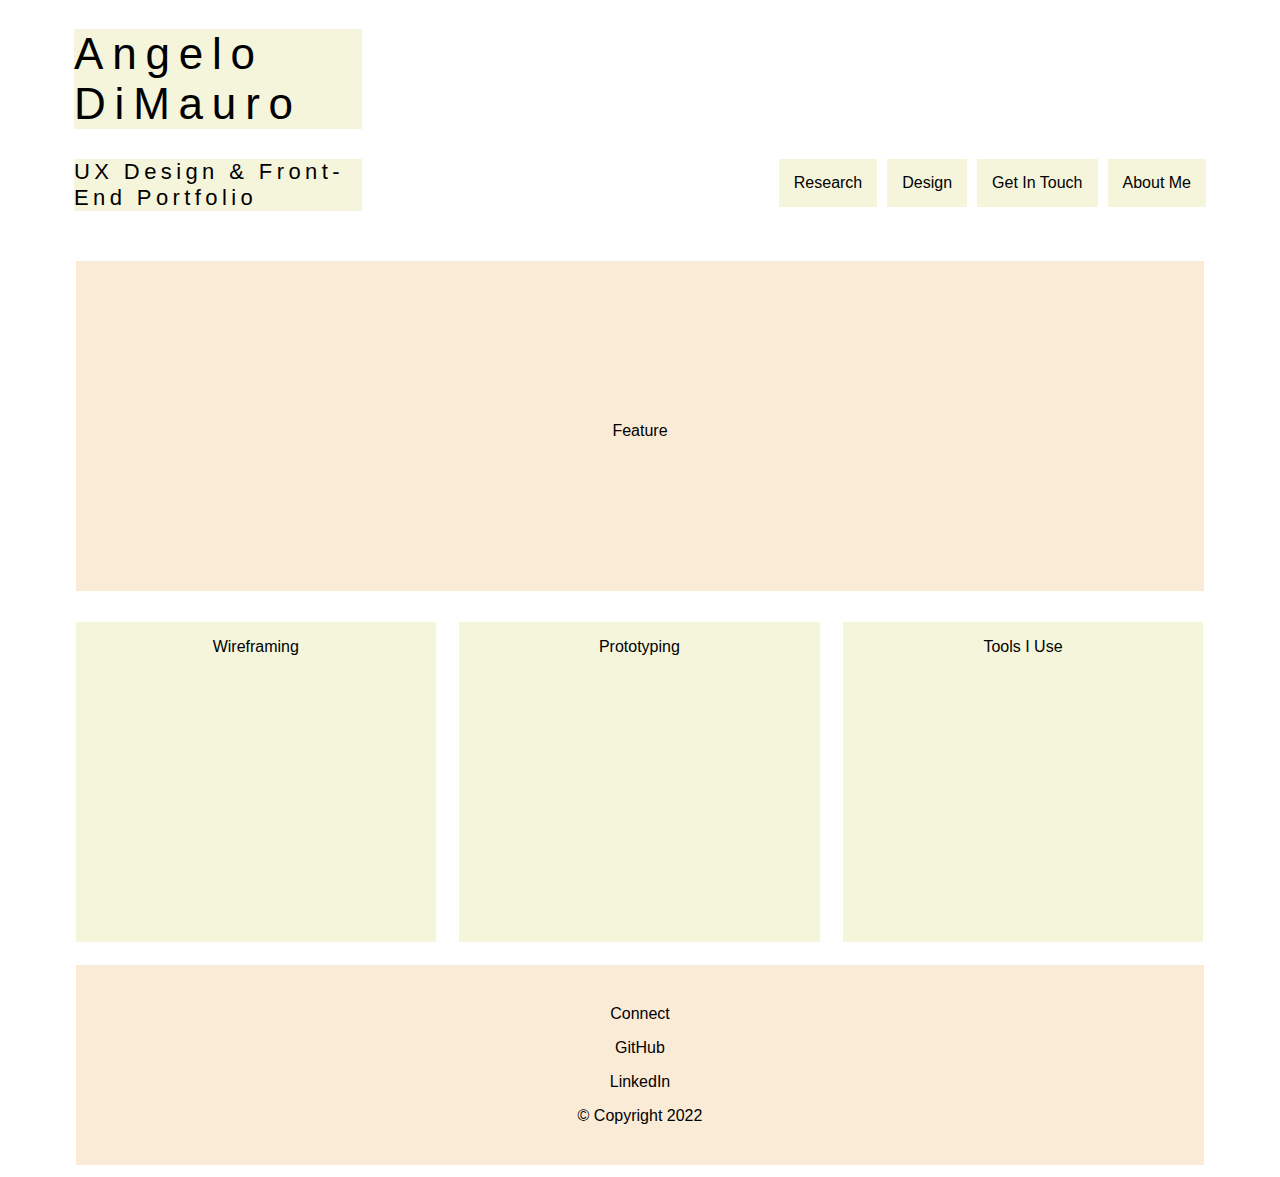
==== index.html @ 490a45af "draft 1" ====
<!DOCTYPE html>
<html lang="en">
<head>
    <meta charset="UTF-8">
    <meta http-equiv="X-UA-Compatible" content="IE=edge">
    <meta name="viewport" content="width=device-width, initial-scale=1.0">
    <title>Nice To Meet You</title>
    <link rel="stylesheet" href="Resources/css/index.css">
</head>
<body>
    <header>
        <h1>Angelo DiMauro</h1>
        <div id="nav">
            <ul>
                <li><a href="">About Me</a></li>
                <li><a href="">Get In Touch</a></li>
                <li><a href="">Design</a></li>
                <li><a href="">Research</a></li>
            </ul>
        </div>
        <h2>UX Design & Front-End Portfolio</h2>
    </header>
    <div id="content">
        <div id="feature">
            <p>Feature</p>
        </div>
    </div>
    <div class="column1">
        <p>Wireframing</p>
    </div>
    <div class="column2">
        <p>Prototyping</p>
    </div>
    <div class="column3">
        <p>Tools I Use</p>
    </div>
    
    <footer>
        <div class="connect">
            <p>Connect</p>
            <p>GitHub</p>
            <p>LinkedIn</p>
            <p>&copy; Copyright 2022</p>
        </div>
    </footer>
</body>

</html>
---- Resources/css/index.css ----
body {
    width: 90%;
    margin: 0 auto;
    text-align: center;
   }

li {
    display: inline;
    padding: 15px;
    background-color: beige;
    float: right;
    /*border: 3px solid darkcyan;
    border-radius: 5px;*/
    margin-right: 10px;
    ;
    
}
.column1, .column2, .column3 {
    width: 31.3%;
    float:left;
    margin: 1%;
    background-color: beige;
    height: 20em;
    /*border: 5px solid darkcyan;
    border-radius: 15px;*/
}
#feature {
    background-color: antiquewhite;
    margin: 1%;
    width: 98%;
    align-content: center;
    margin: 20px auto;
    height: 20em;
    padding-top: 10px;
    /*border: 5px solid darkcyan;
    border-radius: 15px;*/
}
* {
    font-family: 'Franklin Gothic Medium', 'Arial Narrow', Arial, sans-serif;
}
h1, h2 {
    letter-spacing: 0.2em;
    font-size: 44px;
    font-weight: 200;
    text-align: left;
    margin-left: 10px;
    background-color: beige;
    width: 25%;
  
}
h2 {
    font-size: 22px;
    margin-bottom: 50px;
    
}
a {
    text-decoration: none;
    color: black;
}

.labels {
    padding: 10px;
    margin: 5px;
    width: 200px;
}

footer {
    /*margin-left: 15px;*/
    display: inline-flex;
    width: 98%;
    justify-content: center;
    align-items: center;
    height: 200px;
    margin: 1%;
    margin-left: 1%;
    background-color: antiquewhite;
}
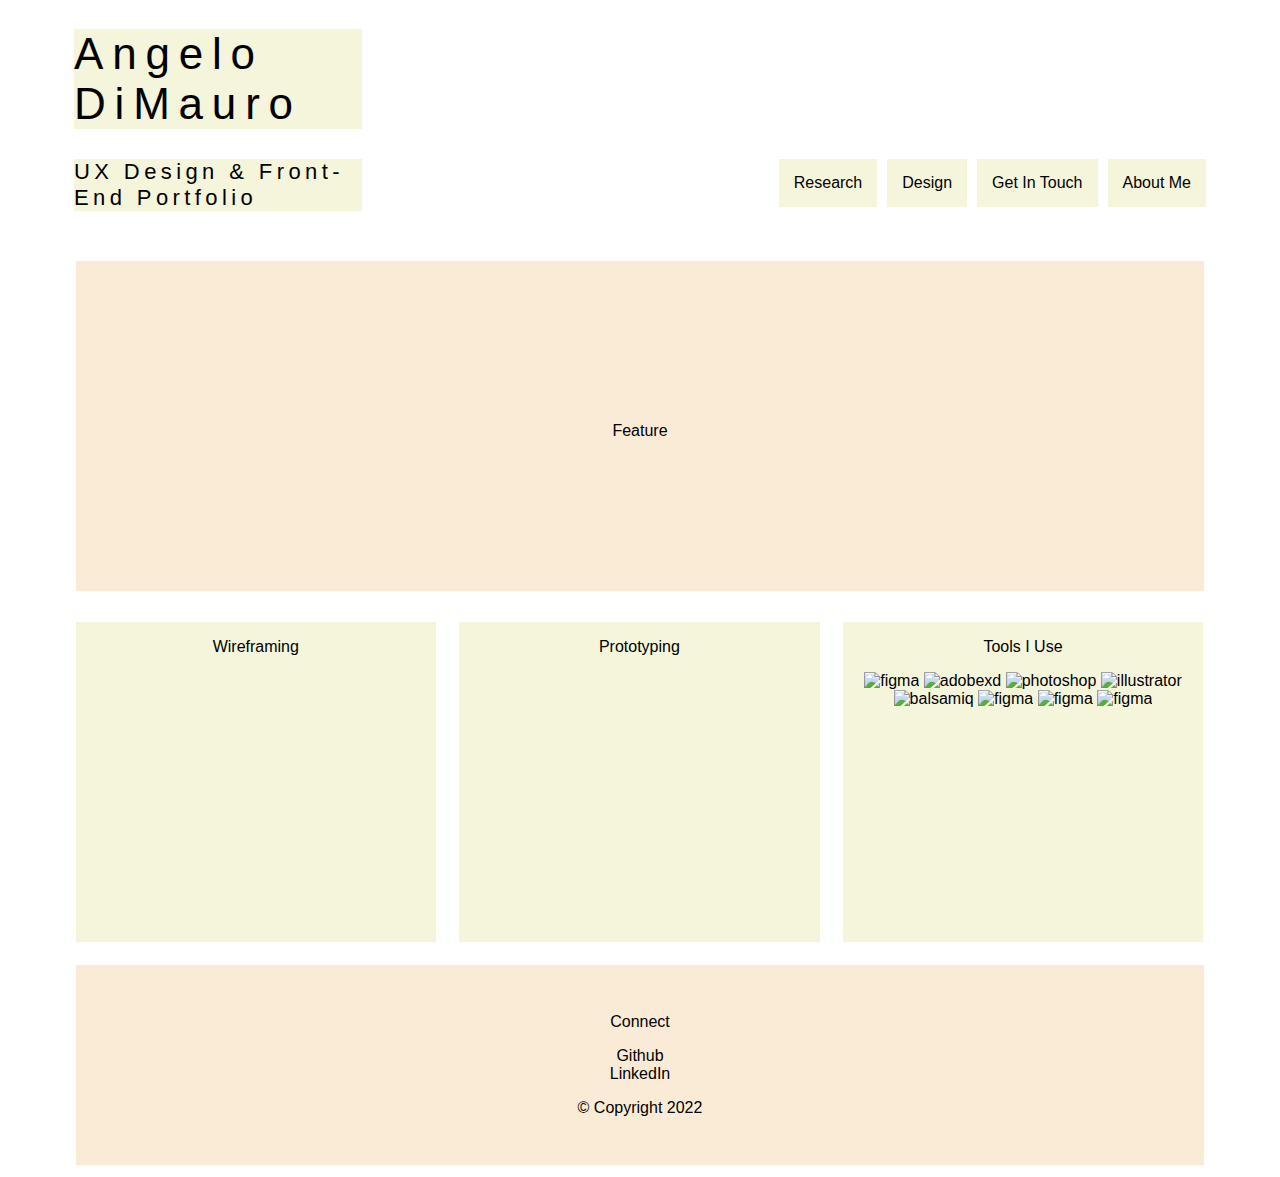
==== commit a8bfaecb: "Draft2" ====
--- a/index.html
+++ b/index.html
@@ -22,24 +22,34 @@
     </header>
     <div id="content">
         <div id="feature">
-            <p>Feature</p>
+            <p class="heading">Feature</p>
         </div>
     </div>
     <div class="column1">
-        <p>Wireframing</p>
+        <p class="heading">Wireframing</p>
     </div>
     <div class="column2">
-        <p>Prototyping</p>
+        <p class="heading">Prototyping</p>
     </div>
     <div class="column3">
-        <p>Tools I Use</p>
+        <p class="heading">Tools I Use</p>
+        <div class="tools">
+        <img src="Resources/figma.png" alt="figma" width="15%" height="15%">
+        <img src="Resources/adobexd.png" alt="adobexd" width="15%" height="15%">
+        <img src="Resources/photoshop.jpg" alt="photoshop" width="15%" height="16%">
+        <img src="Resources/illustrator.png" alt="illustrator" width="15%" height="15%">
+        <img src="Resources/balsamiq.jpg" alt="balsamiq" width="15%" height="15%">
+        <img src="Resources/vsc.png" alt="figma" width="15%" height="15%">
+        <img src="Resources/github.jpg" alt="figma" width="15%" height="15%">
+        <img src="Resources/gitbash.png" alt="figma" width="15%" height="15%">
+        </div>
     </div>
     
     <footer>
         <div class="connect">
             <p>Connect</p>
-            <p>GitHub</p>
-            <p>LinkedIn</p>
+            <a href="github.html">Github</a><br>
+            <a href="linkedin.html">LinkedIn</a>
             <p>&copy; Copyright 2022</p>
         </div>
     </footer>
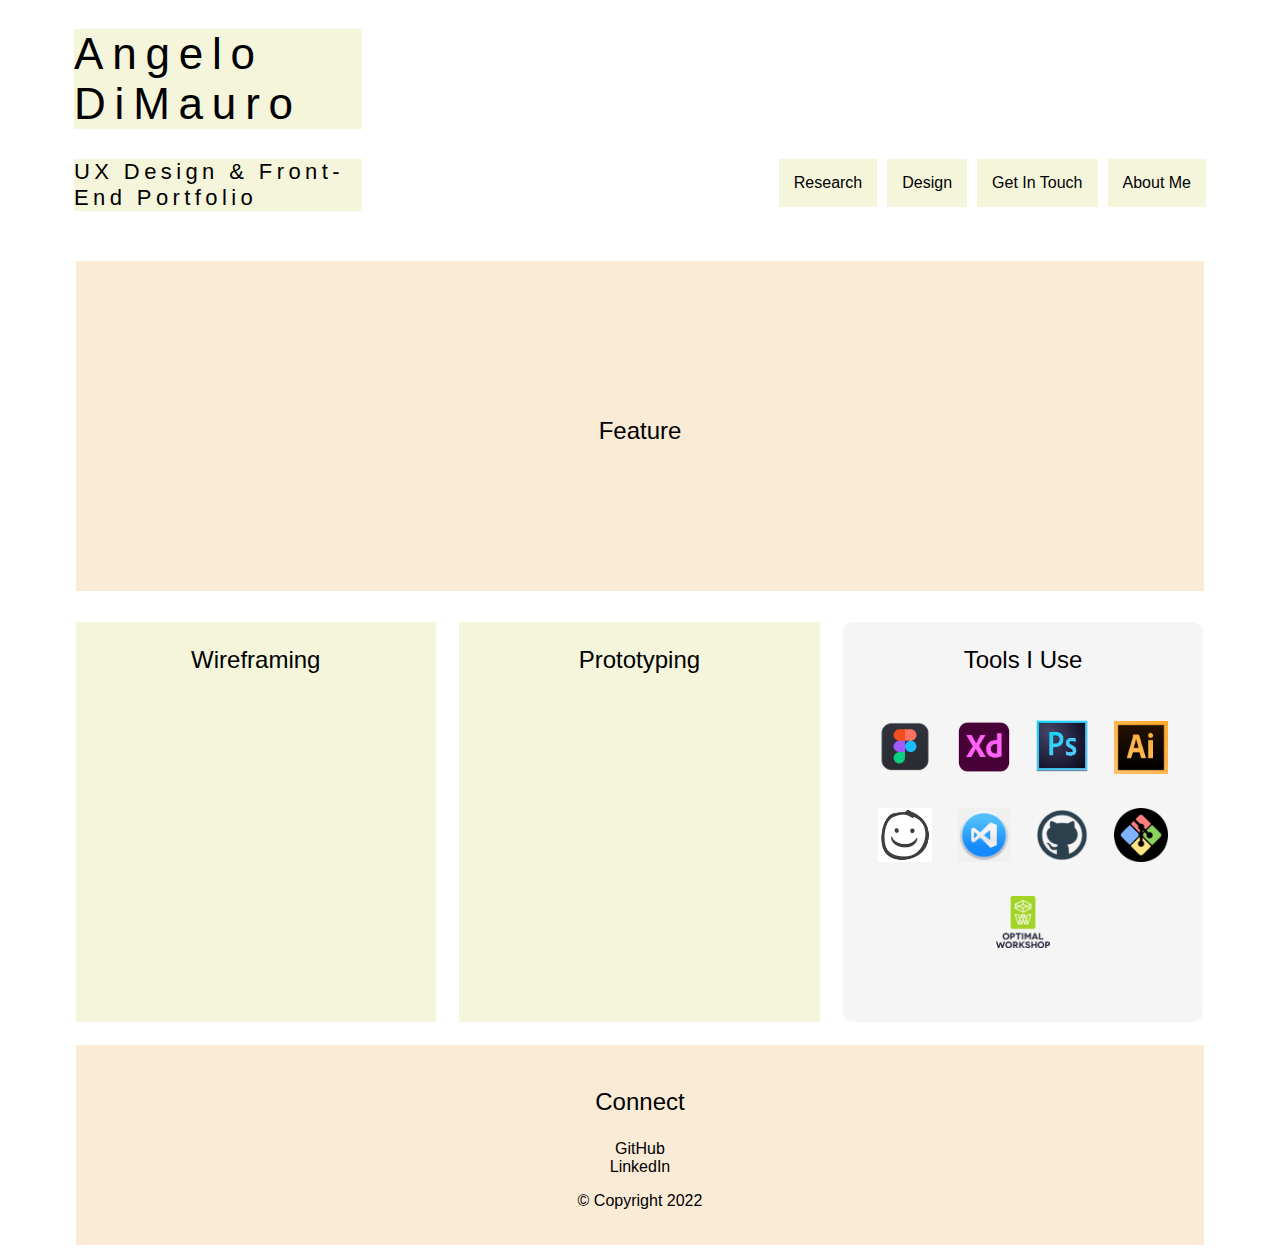
==== commit 2b953ca6: "optimal" ====
--- a/index.html
+++ b/index.html
@@ -42,14 +42,15 @@
         <img src="Resources/vsc.png" alt="figma" width="15%" height="15%">
         <img src="Resources/github.jpg" alt="figma" width="15%" height="15%">
         <img src="Resources/gitbash.png" alt="figma" width="15%" height="15%">
+        <img id="optimal" src="Resources/optimal.png" alt="figma" width="15%" height="15%">
         </div>
     </div>
     
     <footer>
         <div class="connect">
-            <p>Connect</p>
-            <a href="github.html">Github</a><br>
-            <a href="linkedin.html">LinkedIn</a>
+            <p class="heading">Connect</p>
+            <a href="https://github.com/AngeloDiMauro" target="_blank" rel="noopener noreferrer">GitHub</a><br>
+            <a href="https://www.linkedin.com/in/angelo-d-70a89223/" target="_blank" rel="noopener noreferrer">LinkedIn</a>
             <p>&copy; Copyright 2022</p>
         </div>
     </footer>
--- a/Resources/css/index.css
+++ b/Resources/css/index.css
@@ -20,7 +20,7 @@
     float:left;
     margin: 1%;
     background-color: beige;
-    height: 20em;
+    height: 25em;
     /*border: 5px solid darkcyan;
     border-radius: 15px;*/
 }
@@ -50,9 +50,9 @@
 }
 h2 {
     font-size: 22px;
-    margin-bottom: 50px;
-    
+    margin-bottom: 50px;   
 }
+
 a {
     text-decoration: none;
     color: black;
@@ -62,6 +62,23 @@
     padding: 10px;
     margin: 5px;
     width: 200px;
+}
+.column3 img {
+    height: fit-content;
+    display: inline-flex;
+    justify-content: space-evenly;
+    align-items: center;
+    padding: 10px;
+    margin-top: 10px;
+}
+
+.column3 {
+    background-color: whitesmoke;
+    border-radius: 10px;
+}
+
+.heading {
+    font-size: 24px;
 }
 
 footer {
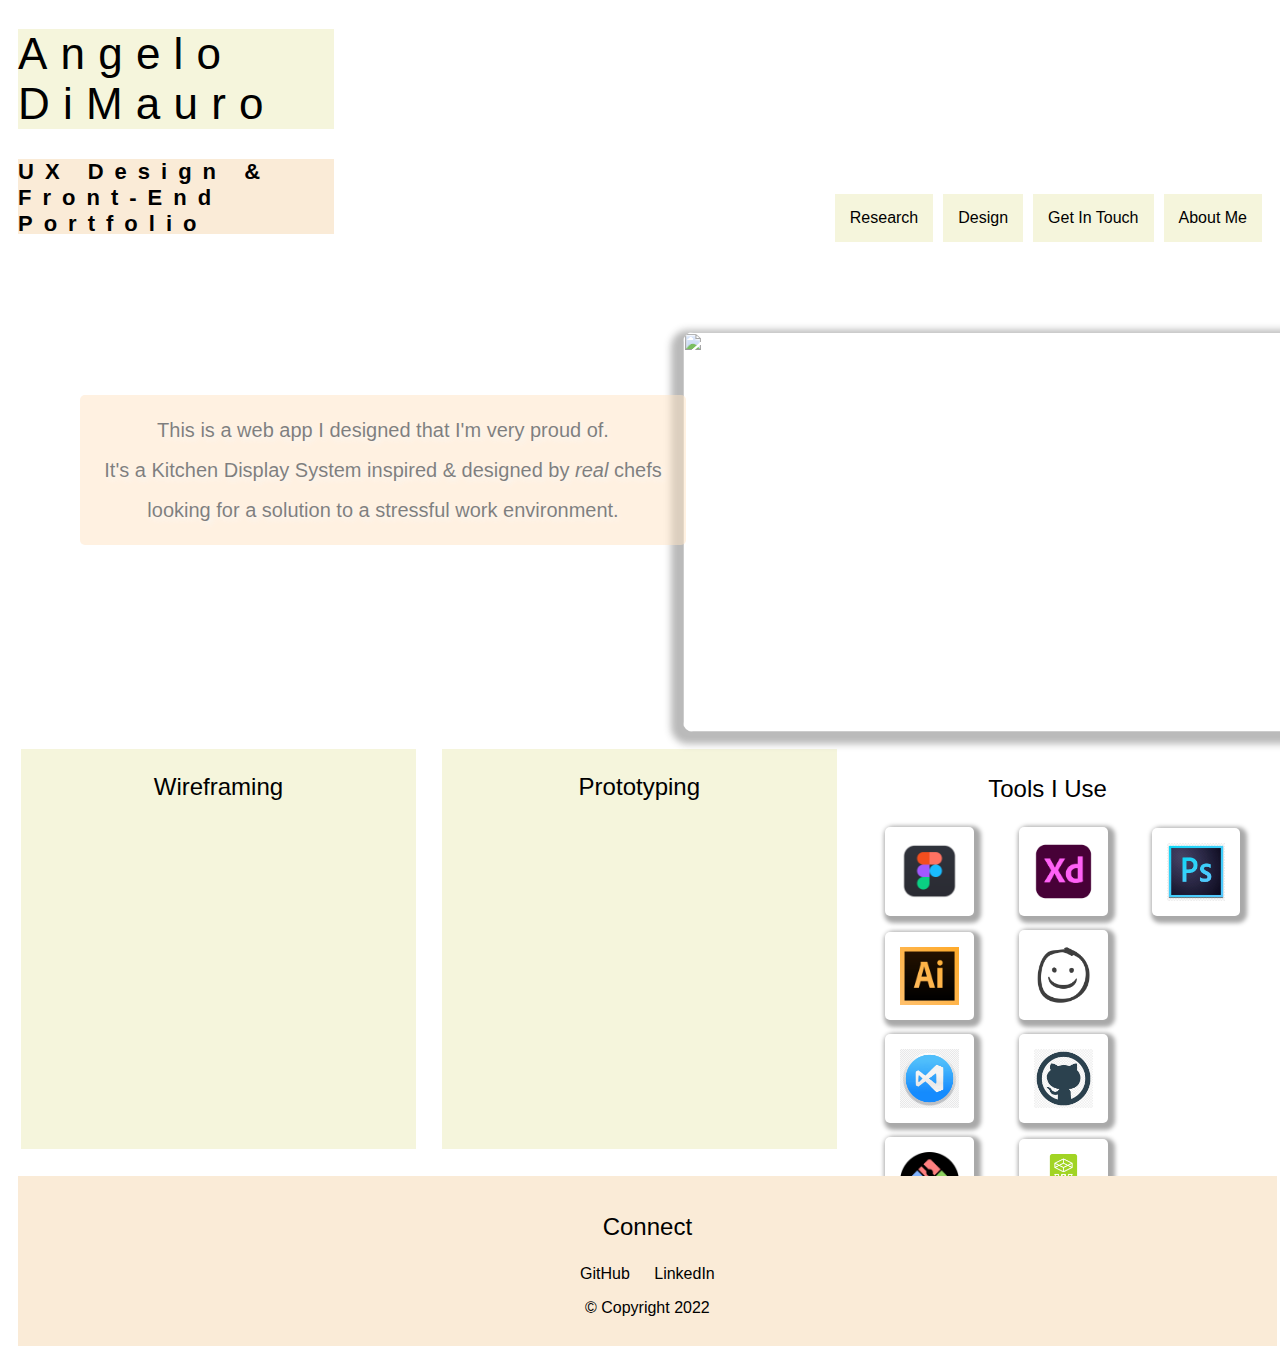
==== commit 6c8c08c6: "New changes" ====
--- a/index.html
+++ b/index.html
@@ -8,9 +8,10 @@
     <link rel="stylesheet" href="Resources/css/index.css">
 </head>
 <body>
-    <header>
+    <div id = 'header'>
         <h1>Angelo DiMauro</h1>
-        <div id="nav">
+        <h2>UX Design & Front-End Portfolio</h2>
+        <div class = "nav">
             <ul>
                 <li><a href="">About Me</a></li>
                 <li><a href="">Get In Touch</a></li>
@@ -18,13 +19,19 @@
                 <li><a href="">Research</a></li>
             </ul>
         </div>
-        <h2>UX Design & Front-End Portfolio</h2>
-    </header>
-    <div id="content">
-        <div id="feature">
-            <p class="heading">Feature</p>
-        </div>
     </div>
+  
+    <div class="content">
+        <p class="feature">This is a web app I designed that I'm very proud of.<br>
+            It's a Kitchen Display System inspired & designed by <em>real</em> chefs<br>
+        looking for a solution to a stressful work environment.</p>
+    </div>
+
+    <div class='wechef'>
+        <a href="https://xd.adobe.com/view/ce059eaf-9f51-48f5-96e3-95e68777652a-9b56/" target="_blank"><img src="Resources/wechefhome.jpg" alt=""></a>
+    </div>
+        
+
     <div class="column1">
         <p class="heading">Wireframing</p>
     </div>
@@ -33,23 +40,23 @@
     </div>
     <div class="column3">
         <p class="heading">Tools I Use</p>
-        <div class="tools">
+        <div class ='images'>
         <img src="Resources/figma.png" alt="figma" width="15%" height="15%">
         <img src="Resources/adobexd.png" alt="adobexd" width="15%" height="15%">
-        <img src="Resources/photoshop.jpg" alt="photoshop" width="15%" height="16%">
+        <img src="Resources/photoshop.jpg" alt="photoshop" width="14.5%" height="14.5%">
         <img src="Resources/illustrator.png" alt="illustrator" width="15%" height="15%">
         <img src="Resources/balsamiq.jpg" alt="balsamiq" width="15%" height="15%">
         <img src="Resources/vsc.png" alt="figma" width="15%" height="15%">
         <img src="Resources/github.jpg" alt="figma" width="15%" height="15%">
         <img src="Resources/gitbash.png" alt="figma" width="15%" height="15%">
-        <img id="optimal" src="Resources/optimal.png" alt="figma" width="15%" height="15%">
+        <img src="Resources/optimal.png" alt="figma" width="15%" height="15%">
         </div>
     </div>
     
     <footer>
         <div class="connect">
             <p class="heading">Connect</p>
-            <a href="https://github.com/AngeloDiMauro" target="_blank" rel="noopener noreferrer">GitHub</a><br>
+            <a href="https://github.com/AngeloDiMauro" target="_blank" rel="noopener noreferrer">GitHub</a>
             <a href="https://www.linkedin.com/in/angelo-d-70a89223/" target="_blank" rel="noopener noreferrer">LinkedIn</a>
             <p>&copy; Copyright 2022</p>
         </div>
--- a/Resources/css/index.css
+++ b/Resources/css/index.css
@@ -1,8 +1,11 @@
+* {
+    font-family: 'Franklin Gothic Medium', 'Arial Narrow', Arial, sans-serif;
+}
+/*
 body {
     width: 90%;
     margin: 0 auto;
-    text-align: center;
-   }
+}*/
 
 li {
     display: inline;
@@ -12,9 +15,25 @@
     /*border: 3px solid darkcyan;
     border-radius: 5px;*/
     margin-right: 10px;
+    position: relative;
+    top: 10px;
     ;
     
 }
+
+li:hover {
+    background-color: burlywood;
+    border-radius: 5px;
+    transition: background-color .5s ease;
+
+}
+
+.nav {
+    position: relative;
+    top: -100px;
+    
+}
+
 .column1, .column2, .column3 {
     width: 31.3%;
     float:left;
@@ -24,33 +43,77 @@
     /*border: 5px solid darkcyan;
     border-radius: 15px;*/
 }
-#feature {
-    background-color: antiquewhite;
-    margin: 1%;
-    width: 98%;
-    align-content: center;
-    margin: 20px auto;
-    height: 20em;
-    padding-top: 10px;
-    /*border: 5px solid darkcyan;
-    border-radius: 15px;*/
+.content .feature {
+    position: absolute;
+    left: 90px;
+    top: 375px;
+    text-align: center;
+    line-height: 2em;
+    font-size: 20px;
+    z-index: 50;
+    text-shadow: 3px 3px 6px whitesmoke;
+    width: 45%;   
+    margin-left: -10px;
+    background-color: bisque;
+    padding: 15px;
+    border-radius: 5px;
+    opacity: 50%;
 }
-* {
-    font-family: 'Franklin Gothic Medium', 'Arial Narrow', Arial, sans-serif;
+
+.content .feature:hover {
+    opacity: 100%;
+    transform: scale(1.1);
+    transition: opacity .5s ease,
+    transform .5s ease;
 }
-h1, h2 {
-    letter-spacing: 0.2em;
+
+.wechef a img {
+    height: 400px;
+    width: 750px;
+    border-radius: 10px;
+    box-shadow: -5px 5px 7px 7px darkgray;
+    margin-left: 225px;
+    margin-right: 15px;
+    position: relative;
+    left: 450px;
+    opacity: 80%;
+}
+
+.wechef a img:hover {
+    transition: opacity .5s ease,
+    transform .5s ease;
+    opacity: 100%;
+    transform: scale(1.1);
+}
+
+/*
+.content .feature:hover {
+    transform: scale(1.1);
+    transition: transform 2s ease;
+    animation-fill-mode: forwards;
+}*/
+
+h1 {
+    letter-spacing: 0.3em;
     font-size: 44px;
     font-weight: 200;
     text-align: left;
     margin-left: 10px;
     background-color: beige;
+    background-size: 25%;
     width: 25%;
-  
+    background-position: center;
 }
 h2 {
     font-size: 22px;
     margin-bottom: 50px;   
+    text-align: left;
+    margin-left: 10px;
+    background-color: antiquewhite;
+    width: 25%;
+    background-position: center;
+    height: 75px;
+    letter-spacing: 0.5em;
 }
 
 a {
@@ -58,37 +121,45 @@
     color: black;
 }
 
-.labels {
-    padding: 10px;
-    margin: 5px;
-    width: 200px;
-}
 .column3 img {
-    height: fit-content;
     display: inline-flex;
-    justify-content: space-evenly;
+    justify-content: space-between;
     align-items: center;
-    padding: 10px;
-    margin-top: 10px;
+    align-content: center;
+    padding: 15px;
+    margin: 0px 5px 10px 35px;
+    box-shadow: 3px 3px 4px 4px darkgray;
+    border-radius: 5px;
+    background-color: white;
 }
 
 .column3 {
-    background-color: whitesmoke;
-    border-radius: 10px;
+    background-color: white;
+    margin: 15px auto;
 }
 
 .heading {
     font-size: 24px;
+    text-align: center;
 }
 
-footer {
-    /*margin-left: 15px;*/
-    display: inline-flex;
+.connect {
+    display: inline-block;
     width: 98%;
-    justify-content: center;
-    align-items: center;
-    height: 200px;
-    margin: 1%;
-    margin-left: 1%;
+    height: 150px;
     background-color: antiquewhite;
+    margin: 10px 10px;
+    text-align: center;
+    align-content: center;
+    padding: 10px;
+}
+
+.connect a {
+    padding: 10px;
+    text-align: center;
+}
+.connect a:hover {
+    background-color: lightsalmon;
+    border-radius: 5px;
+    transition: background-color .5s ease;
 }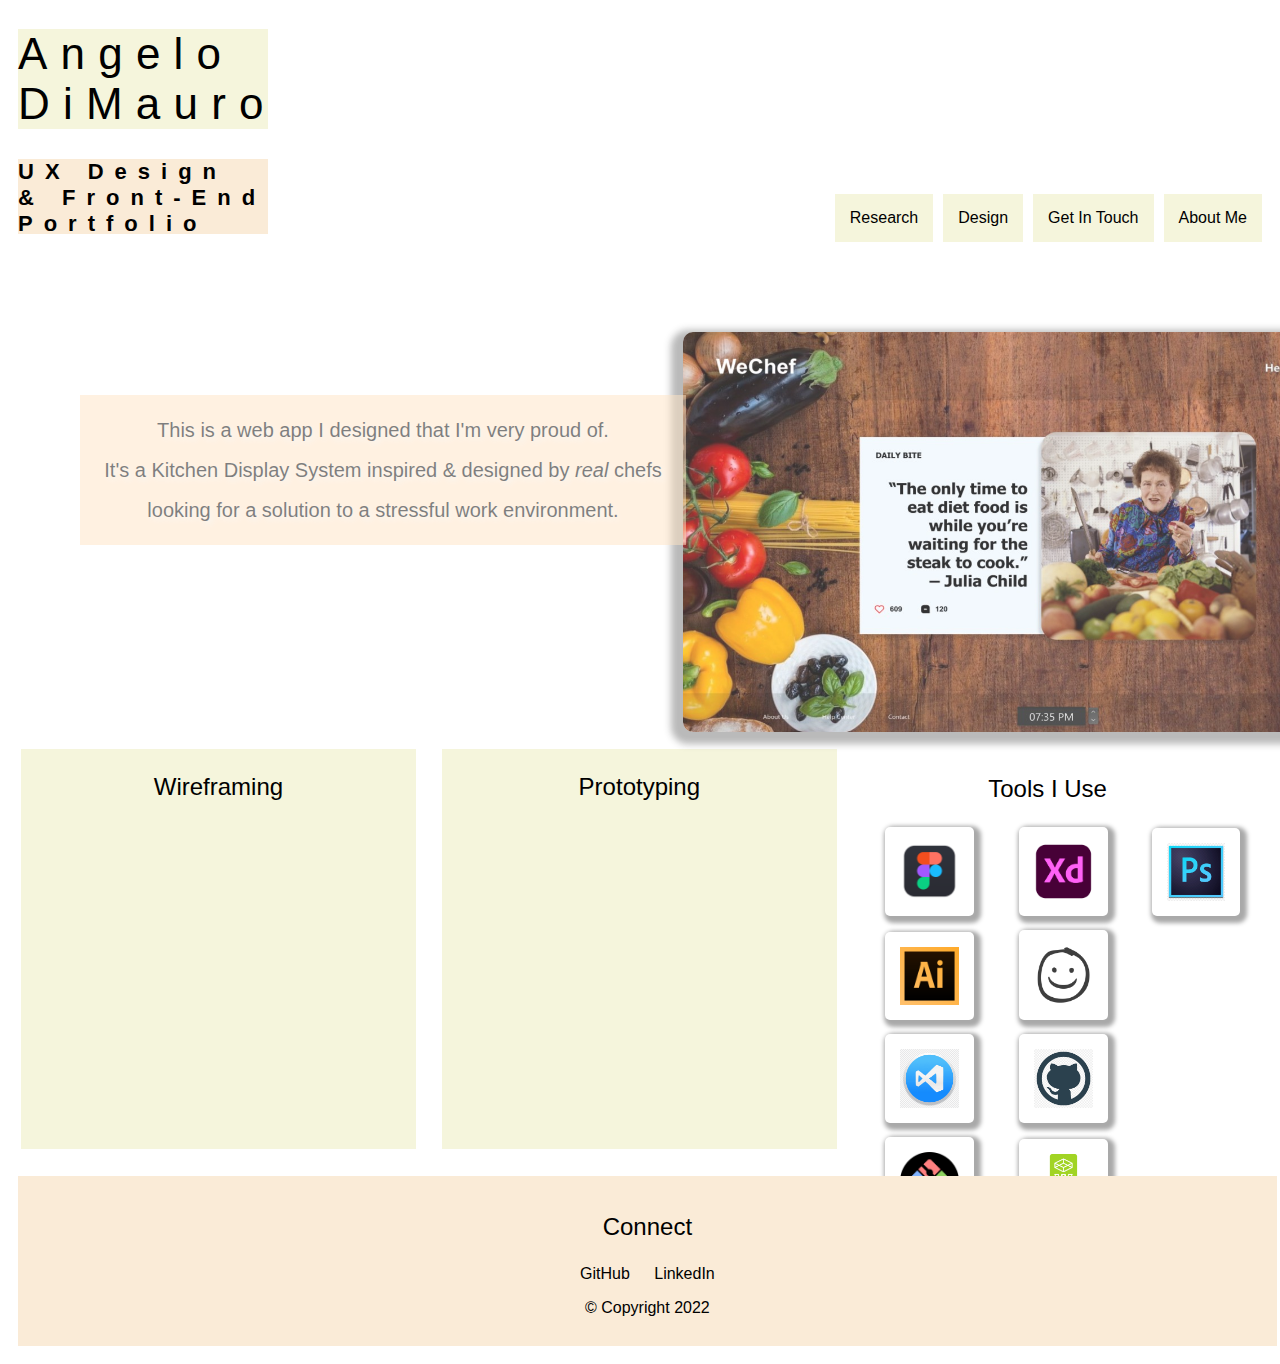
==== commit cea9b7a2: "newheader" ====
--- a/index.html
+++ b/index.html
@@ -9,8 +9,8 @@
 </head>
 <body>
     <div id = 'header'>
-        <h1>Angelo DiMauro</h1>
-        <h2>UX Design & Front-End Portfolio</h2>
+        <a href="index.html"><h1>Angelo DiMauro</h1></a>
+        <a href="index.html"><h2>UX Design & Front-End Portfolio</h2></a>
         <div class = "nav">
             <ul>
                 <li><a href="">About Me</a></li>
--- a/Resources/css/index.css
+++ b/Resources/css/index.css
@@ -1,11 +1,41 @@
 * {
     font-family: 'Franklin Gothic Medium', 'Arial Narrow', Arial, sans-serif;
 }
-/*
-body {
-    width: 90%;
-    margin: 0 auto;
-}*/
+
+h1 {
+    letter-spacing: 0.3em;
+    font-size: 44px;
+    font-weight: 200;
+    text-align: left;
+    margin-left: 10px;
+    background-color: beige;
+    width: 250px;
+}
+
+h1:hover {
+    background-color: burlywood;
+    border-radius: 5px;
+    transform: scale(1.1);
+    transition: transform .5s ease;
+}
+
+h2 {
+    font-size: 22px;
+    margin-bottom: 50px;   
+    text-align: left;
+    margin-left: 10px;
+    background-color: antiquewhite;
+    width: 250px;
+    background-position: center;
+    height: 75px;
+    letter-spacing: 0.5em;
+}
+
+a {
+    text-decoration: none;
+    color: black;
+    max-width: 250px;
+}
 
 li {
     display: inline;
@@ -25,6 +55,7 @@
     background-color: burlywood;
     border-radius: 5px;
     transition: background-color .5s ease;
+    transform: scale(1.1);
 
 }
 
@@ -56,15 +87,16 @@
     margin-left: -10px;
     background-color: bisque;
     padding: 15px;
-    border-radius: 5px;
     opacity: 50%;
 }
 
 .content .feature:hover {
     opacity: 100%;
     transform: scale(1.1);
+    border-radius: 5px;
     transition: opacity .5s ease,
     transform .5s ease;
+
 }
 
 .wechef a img {
@@ -92,34 +124,6 @@
     transition: transform 2s ease;
     animation-fill-mode: forwards;
 }*/
-
-h1 {
-    letter-spacing: 0.3em;
-    font-size: 44px;
-    font-weight: 200;
-    text-align: left;
-    margin-left: 10px;
-    background-color: beige;
-    background-size: 25%;
-    width: 25%;
-    background-position: center;
-}
-h2 {
-    font-size: 22px;
-    margin-bottom: 50px;   
-    text-align: left;
-    margin-left: 10px;
-    background-color: antiquewhite;
-    width: 25%;
-    background-position: center;
-    height: 75px;
-    letter-spacing: 0.5em;
-}
-
-a {
-    text-decoration: none;
-    color: black;
-}
 
 .column3 img {
     display: inline-flex;
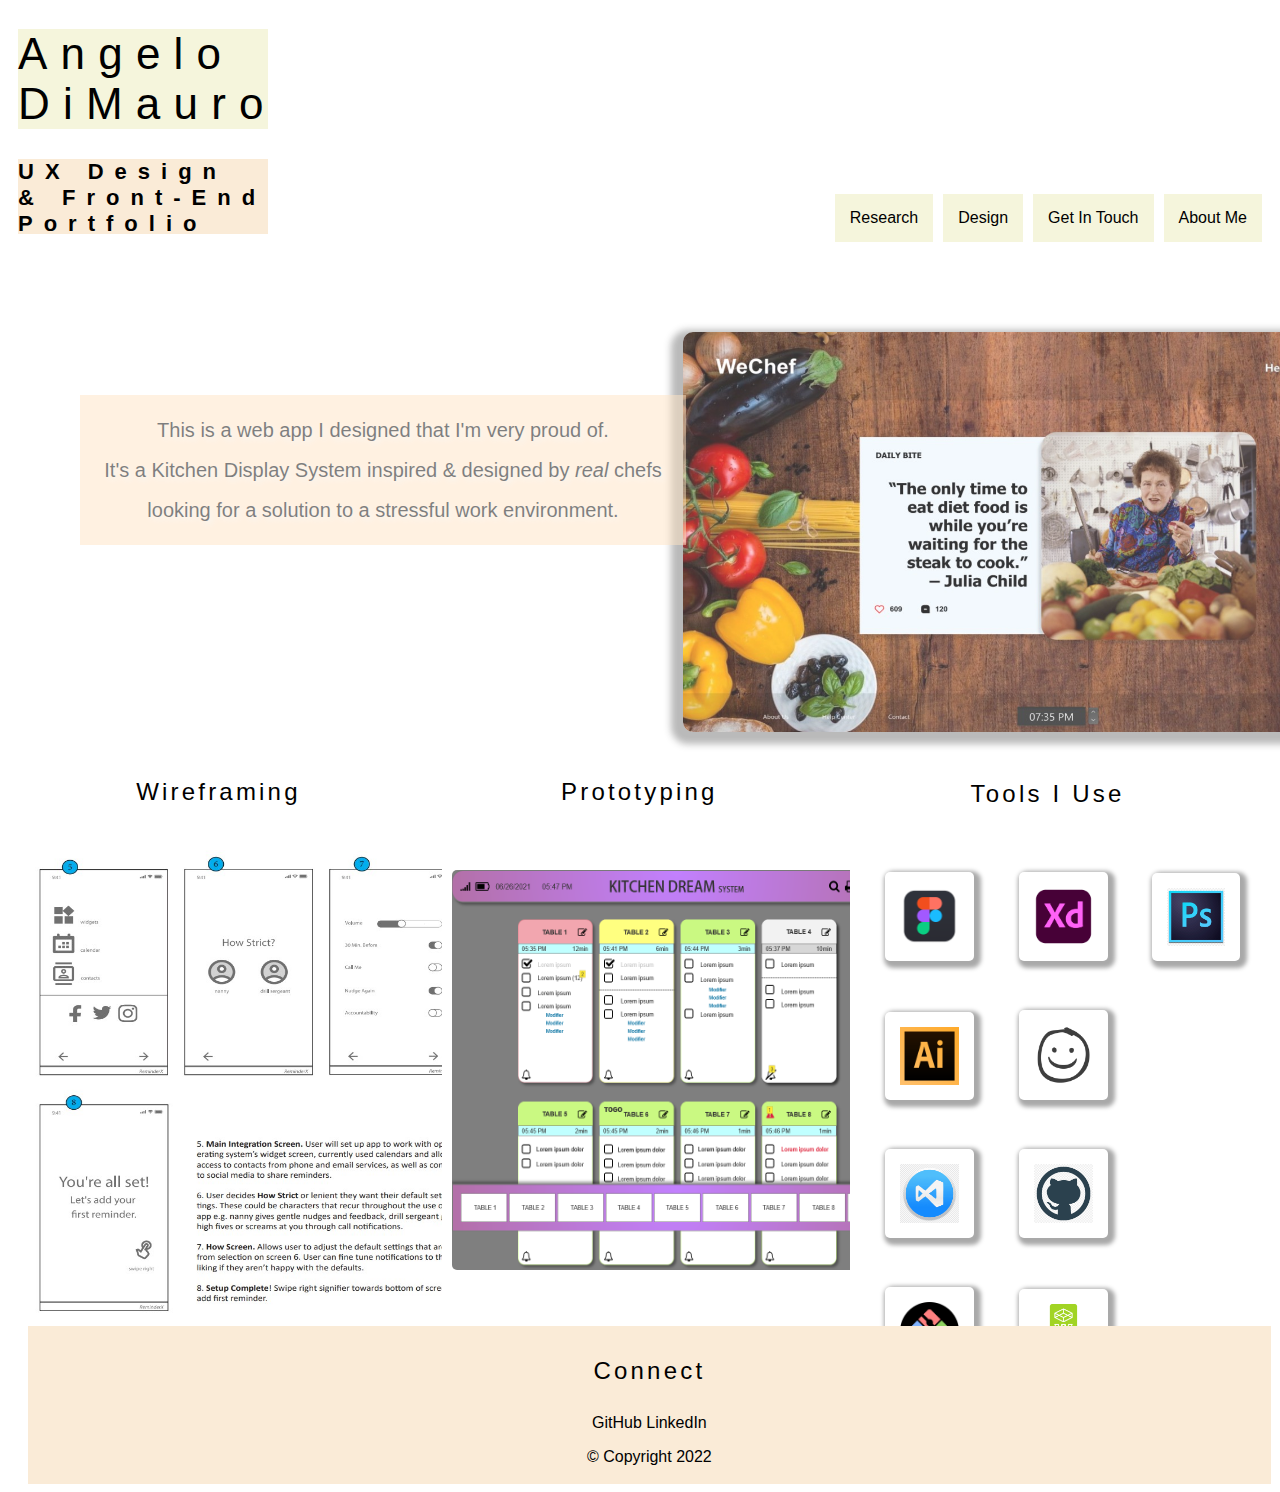
==== commit 37df5bad: "march27" ====
--- a/index.html
+++ b/index.html
@@ -34,22 +34,25 @@
 
     <div class="column1">
         <p class="heading">Wireframing</p>
+        <a href="wireframes.html"><img src="Resources/wireframe_homepage.jpg" alt=""></a>
     </div>
+
     <div class="column2">
         <p class="heading">Prototyping</p>
+        <a href="prototypes.html"><img src="Resources/kitchendream.png" alt=""></a>
     </div>
     <div class="column3">
         <p class="heading">Tools I Use</p>
         <div class ='images'>
-        <img src="Resources/figma.png" alt="figma" width="15%" height="15%">
-        <img src="Resources/adobexd.png" alt="adobexd" width="15%" height="15%">
-        <img src="Resources/photoshop.jpg" alt="photoshop" width="14.5%" height="14.5%">
-        <img src="Resources/illustrator.png" alt="illustrator" width="15%" height="15%">
-        <img src="Resources/balsamiq.jpg" alt="balsamiq" width="15%" height="15%">
-        <img src="Resources/vsc.png" alt="figma" width="15%" height="15%">
-        <img src="Resources/github.jpg" alt="figma" width="15%" height="15%">
-        <img src="Resources/gitbash.png" alt="figma" width="15%" height="15%">
-        <img src="Resources/optimal.png" alt="figma" width="15%" height="15%">
+        <a href="https://www.figma.com/" target="_blank"><img src="Resources/figma.png" alt="figma" width="15%" height="15%"></a>
+        <a href="https://www.adobe.com/products/xd.html" target="_blank"><img src="Resources/adobexd.png" alt="adobexd" width="15%" height="15%"></a>
+        <a href="https://www.adobe.com/products/photoshop.html" target="_blank"><img src="Resources/photoshop.jpg" alt="photoshop" width="14.5%" height="14.5%"></a>
+        <a href="https://www.adobe.com/products/illustrator.html" target="_blank"><img src="Resources/illustrator.png" alt="illustrator" width="15%" height="15%"></a>
+        <a href="https://balsamiq.com/" target="_blank"><img src="Resources/balsamiq.jpg" alt="balsamiq" width="15%" height="15%"></a>
+        <a href="https://code.visualstudio.com/" target="_blank"><img src="Resources/vsc.png" alt="figma" width="15%" height="15%"></a>
+        <a href="https://github.com/" target="_blank"><img src="Resources/github.jpg" alt="figma" width="15%" height="15%"></a>
+        <a href="https://gitforwindows.org/" target="_blank"><img src="Resources/gitbash.png" alt="figma" width="15%" height="15%"></a>
+        <a href="https://www.optimalworkshop.com/" target="_blank"><img src="Resources/optimal.png" alt="optimal" width="15%" height="15%"></a>
         </div>
     </div>
     
--- a/Resources/css/index.css
+++ b/Resources/css/index.css
@@ -65,15 +65,6 @@
     
 }
 
-.column1, .column2, .column3 {
-    width: 31.3%;
-    float:left;
-    margin: 1%;
-    background-color: beige;
-    height: 25em;
-    /*border: 5px solid darkcyan;
-    border-radius: 15px;*/
-}
 .content .feature {
     position: absolute;
     left: 90px;
@@ -118,12 +109,46 @@
     transform: scale(1.1);
 }
 
-/*
-.content .feature:hover {
+.column1, .column2, .column3 {
+    width: 31.3%;
+    float:left;
+    margin: 1%;
+    background-color: white;
+    height: 35em;
+    /*border: 5px solid darkcyan;
+    border-radius: 15px;*/
+}
+
+.column1 a img {
+    width: 450px;
+    height: 475px;
+    margin-left: 5px;
+    margin-top: 15px;
+}
+
+.column1 a img:hover {
     transform: scale(1.1);
-    transition: transform 2s ease;
-    animation-fill-mode: forwards;
-}*/
+    border-radius: 10px;
+    box-shadow: 3px 3px 6px 4px darkgray;
+    transition: transform .5s ease;
+    margin-left: 5px;
+}
+
+.column2 a img {
+    width: 450px;
+    height: 400px;
+    margin-left: 10px;
+    margin-top: 35px;
+    border-radius: 5px;
+}
+
+.column2 a img:hover {
+    transform: scale(1.1);
+    border-radius: 10px;
+    box-shadow: 3px 3px 6px 4px darkgray;
+    transition: transform .5s ease,
+    border-radious .5s ease;
+}
 
 .column3 img {
     display: inline-flex;
@@ -131,10 +156,16 @@
     align-items: center;
     align-content: center;
     padding: 15px;
-    margin: 0px 5px 10px 35px;
+    margin: 35px 5px 10px 35px;
     box-shadow: 3px 3px 4px 4px darkgray;
     border-radius: 5px;
     background-color: white;
+}
+
+.column3 img:hover {
+    transform: rotate(-5deg);
+    transition: transform .5s ease;
+    
 }
 
 .column3 {
@@ -145,25 +176,22 @@
 .heading {
     font-size: 24px;
     text-align: center;
+    padding: 5px;
+    letter-spacing: .2rem;
 }
 
 .connect {
     display: inline-block;
     width: 98%;
-    height: 150px;
     background-color: antiquewhite;
-    margin: 10px 10px;
     text-align: center;
-    align-content: center;
-    padding: 10px;
+    margin-left: 20px;
+    padding: 2px;
 }
 
-.connect a {
-    padding: 10px;
-    text-align: center;
-}
 .connect a:hover {
     background-color: lightsalmon;
     border-radius: 5px;
     transition: background-color .5s ease;
+    font-size: 1.2rem;
 }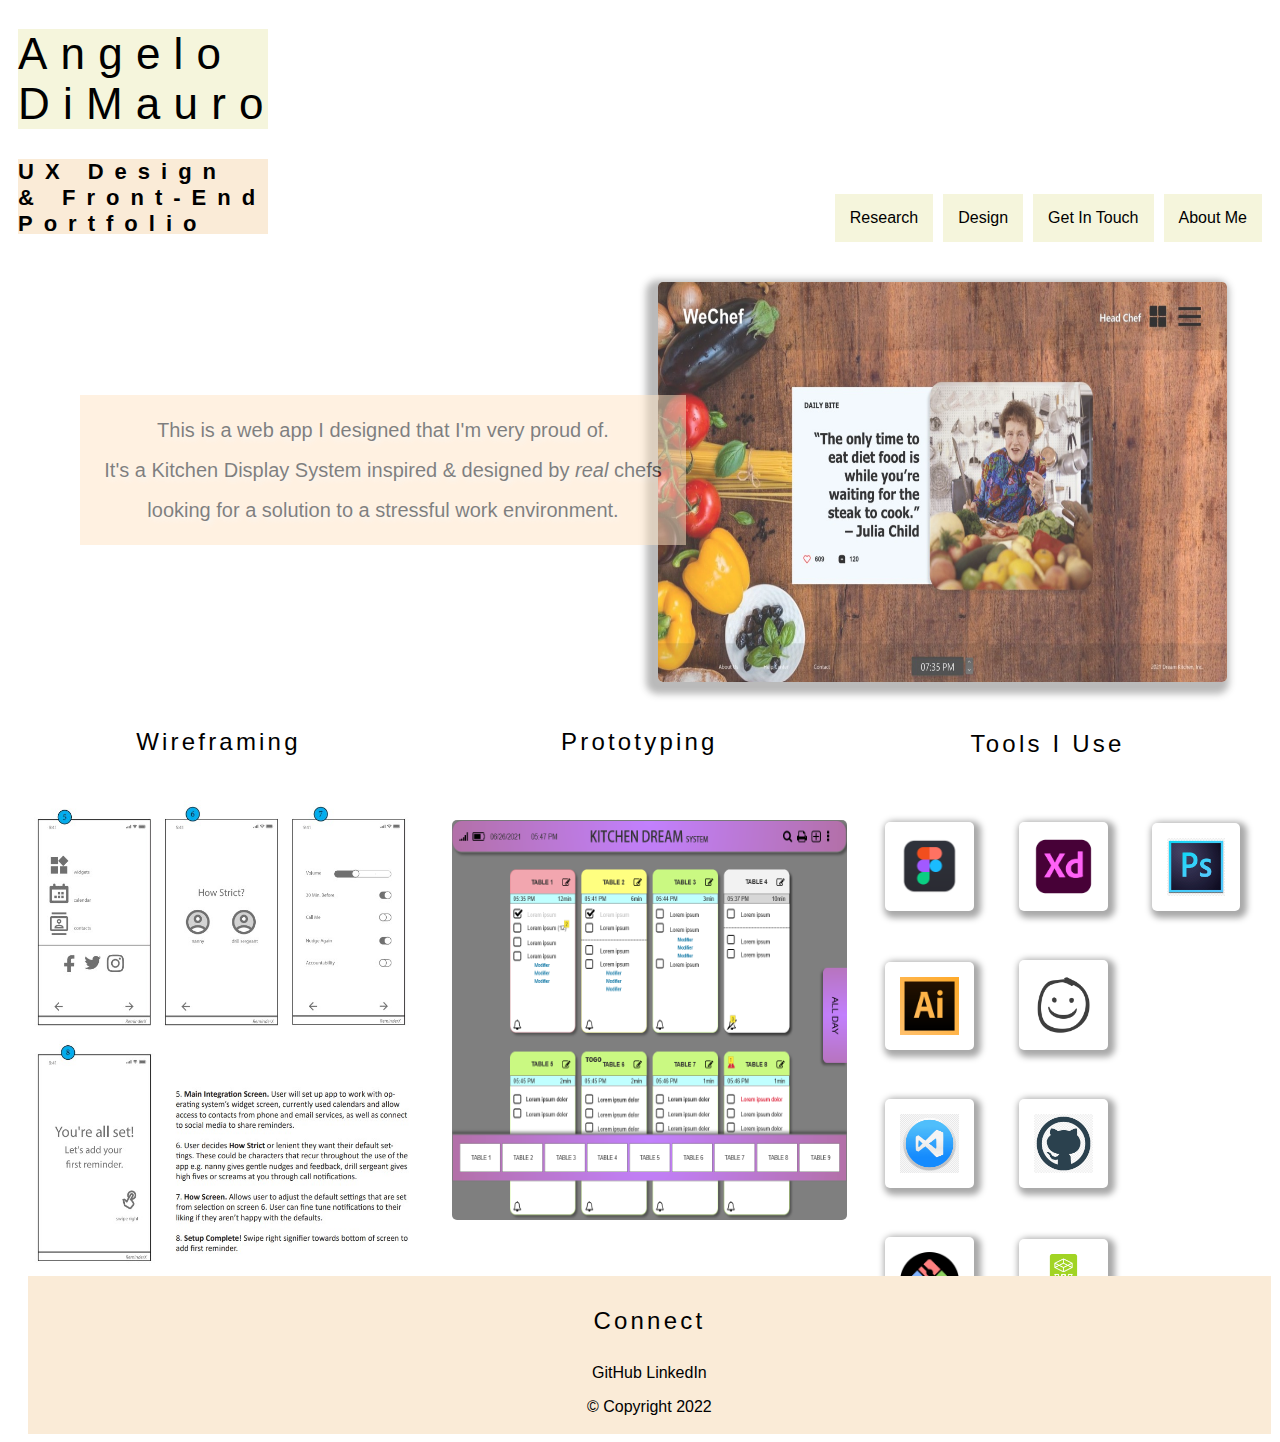
==== commit a70824ff: "march_28" ====
--- a/index.html
+++ b/index.html
@@ -13,10 +13,10 @@
         <a href="index.html"><h2>UX Design & Front-End Portfolio</h2></a>
         <div class = "nav">
             <ul>
-                <li><a href="">About Me</a></li>
-                <li><a href="">Get In Touch</a></li>
-                <li><a href="">Design</a></li>
-                <li><a href="">Research</a></li>
+                <li><a href="aboutme.html">About Me</a></li>
+                <li><a href="getintouch.html">Get In Touch</a></li>
+                <li><a href="design.html">Design</a></li>
+                <li><a href="research.html">Research</a></li>
             </ul>
         </div>
     </div>
@@ -25,11 +25,12 @@
         <p class="feature">This is a web app I designed that I'm very proud of.<br>
             It's a Kitchen Display System inspired & designed by <em>real</em> chefs<br>
         looking for a solution to a stressful work environment.</p>
+        <div class='wechef'>
+            <a href="wechef.html" target="_blank"><img src="Resources/wechefhome.jpg" alt=""></a>
+        </div>
     </div>
 
-    <div class='wechef'>
-        <a href="https://xd.adobe.com/view/ce059eaf-9f51-48f5-96e3-95e68777652a-9b56/" target="_blank"><img src="Resources/wechefhome.jpg" alt=""></a>
-    </div>
+    
         
 
     <div class="column1">
--- a/Resources/css/index.css
+++ b/Resources/css/index.css
@@ -92,13 +92,11 @@
 
 .wechef a img {
     height: 400px;
-    width: 750px;
-    border-radius: 10px;
+    width: 45%;
+    border-radius: 5px;
     box-shadow: -5px 5px 7px 7px darkgray;
-    margin-left: 225px;
-    margin-right: 15px;
-    position: relative;
-    left: 450px;
+    margin-left: 650px;
+    margin-top: -50px;
     opacity: 80%;
 }
 
@@ -120,7 +118,7 @@
 }
 
 .column1 a img {
-    width: 450px;
+    width: 100%;
     height: 475px;
     margin-left: 5px;
     margin-top: 15px;
@@ -135,7 +133,7 @@
 }
 
 .column2 a img {
-    width: 450px;
+    width: 100%;
     height: 400px;
     margin-left: 10px;
     margin-top: 35px;
@@ -157,7 +155,7 @@
     align-content: center;
     padding: 15px;
     margin: 35px 5px 10px 35px;
-    box-shadow: 3px 3px 4px 4px darkgray;
+    box-shadow: 3px 3px 6px 4px darkgray;
     border-radius: 5px;
     background-color: white;
 }
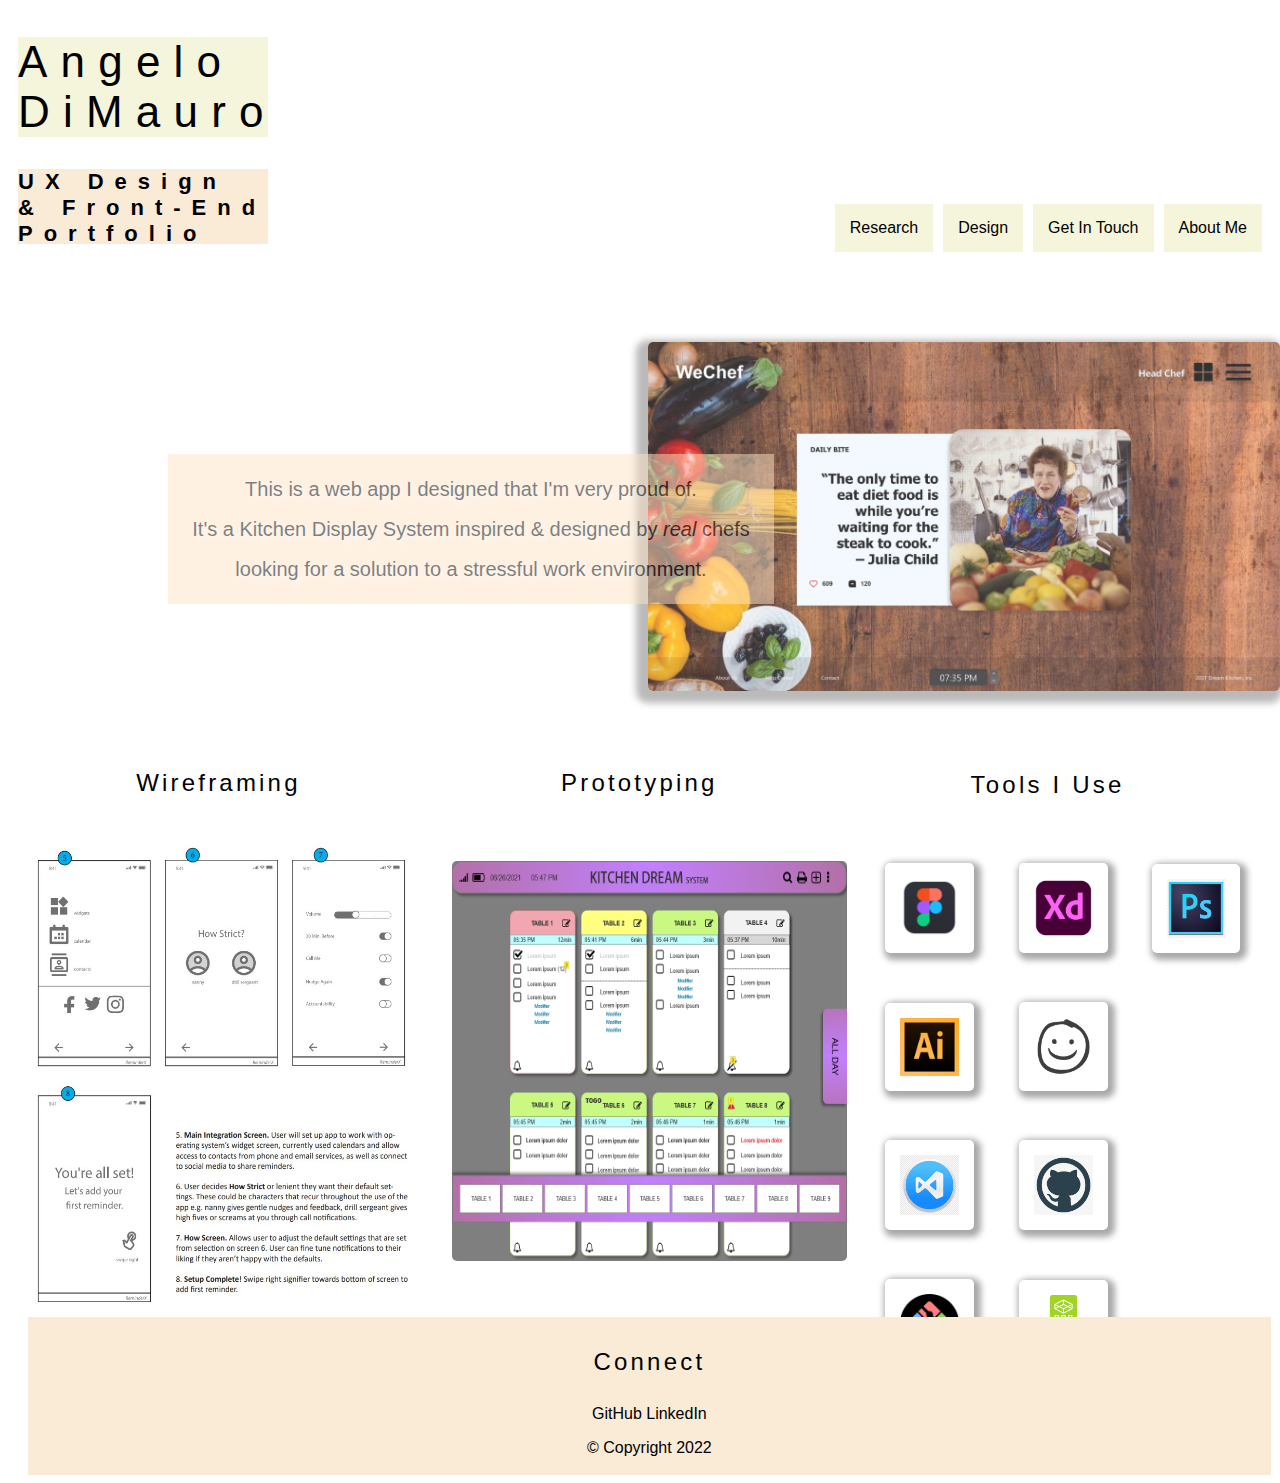
==== commit 09c58d73: "March_29" ====
--- a/index.html
+++ b/index.html
@@ -4,13 +4,13 @@
     <meta charset="UTF-8">
     <meta http-equiv="X-UA-Compatible" content="IE=edge">
     <meta name="viewport" content="width=device-width, initial-scale=1.0">
-    <title>Nice To Meet You</title>
+    <title>Nice To Meet You, I'm Angelo</title>
     <link rel="stylesheet" href="Resources/css/index.css">
 </head>
 <body>
-    <div id = 'header'>
+    <div class="header">
         <a href="index.html"><h1>Angelo DiMauro</h1></a>
-        <a href="index.html"><h2>UX Design & Front-End Portfolio</h2></a>
+        <h2>UX Design & Front-End Portfolio</h2>
         <div class = "nav">
             <ul>
                 <li><a href="aboutme.html">About Me</a></li>
@@ -35,12 +35,12 @@
 
     <div class="column1">
         <p class="heading">Wireframing</p>
-        <a href="wireframes.html"><img src="Resources/wireframe_homepage.jpg" alt=""></a>
+        <a href="reminderx.html" target="_blank"><img src="Resources/wireframe_homepage.jpg" alt=""></a>
     </div>
 
     <div class="column2">
         <p class="heading">Prototyping</p>
-        <a href="prototypes.html"><img src="Resources/kitchendream.png" alt=""></a>
+        <a href="wechef.html" target="_blank"><img src="Resources/kitchendream.png" alt=""></a>
     </div>
     <div class="column3">
         <p class="heading">Tools I Use</p>
--- a/Resources/css/index.css
+++ b/Resources/css/index.css
@@ -10,6 +10,7 @@
     margin-left: 10px;
     background-color: beige;
     width: 250px;
+    display: inline-block;
 }
 
 h1:hover {
@@ -21,34 +22,30 @@
 
 h2 {
     font-size: 22px;
+    margin-top: .1rem;
     margin-bottom: 50px;   
     text-align: left;
     margin-left: 10px;
     background-color: antiquewhite;
     width: 250px;
-    background-position: center;
     height: 75px;
     letter-spacing: 0.5em;
+    display: block;
 }
 
 a {
     text-decoration: none;
     color: black;
-    max-width: 250px;
 }
 
 li {
-    display: inline;
+    display: inline-block;
     padding: 15px;
     background-color: beige;
     float: right;
-    /*border: 3px solid darkcyan;
-    border-radius: 5px;*/
     margin-right: 10px;
     position: relative;
-    top: 10px;
-    ;
-    
+    top: 10px;   
 }
 
 li:hover {
@@ -62,20 +59,26 @@
 .nav {
     position: relative;
     top: -100px;
-    
+    min-width: 40rem;
+}
+
+.content .wechef {
+    width: 50%;
+    margin-left: 40rem;
+    margin-bottom: 2rem;
 }
 
 .content .feature {
     position: absolute;
-    left: 90px;
-    top: 375px;
     text-align: center;
     line-height: 2em;
     font-size: 20px;
     z-index: 50;
     text-shadow: 3px 3px 6px whitesmoke;
     width: 45%;   
-    margin-left: -10px;
+    min-width: 30rem;
+    margin-left: 10rem;
+    margin-top: 10rem;
     background-color: bisque;
     padding: 15px;
     opacity: 50%;
@@ -91,12 +94,10 @@
 }
 
 .wechef a img {
-    height: 400px;
-    width: 45%;
+    height: 100%;
+    width: 100%;
     border-radius: 5px;
     box-shadow: -5px 5px 7px 7px darkgray;
-    margin-left: 650px;
-    margin-top: -50px;
     opacity: 80%;
 }
 
@@ -112,9 +113,7 @@
     float:left;
     margin: 1%;
     background-color: white;
-    height: 35em;
-    /*border: 5px solid darkcyan;
-    border-radius: 15px;*/
+    height: 35em;    
 }
 
 .column1 a img {
@@ -148,6 +147,10 @@
     border-radious .5s ease;
 }
 
+.column3 {
+    display: inline-block;
+}
+
 .column3 img {
     display: inline-flex;
     justify-content: space-between;
@@ -157,7 +160,7 @@
     margin: 35px 5px 10px 35px;
     box-shadow: 3px 3px 6px 4px darkgray;
     border-radius: 5px;
-    background-color: white;
+    background-color: white;;
 }
 
 .column3 img:hover {
